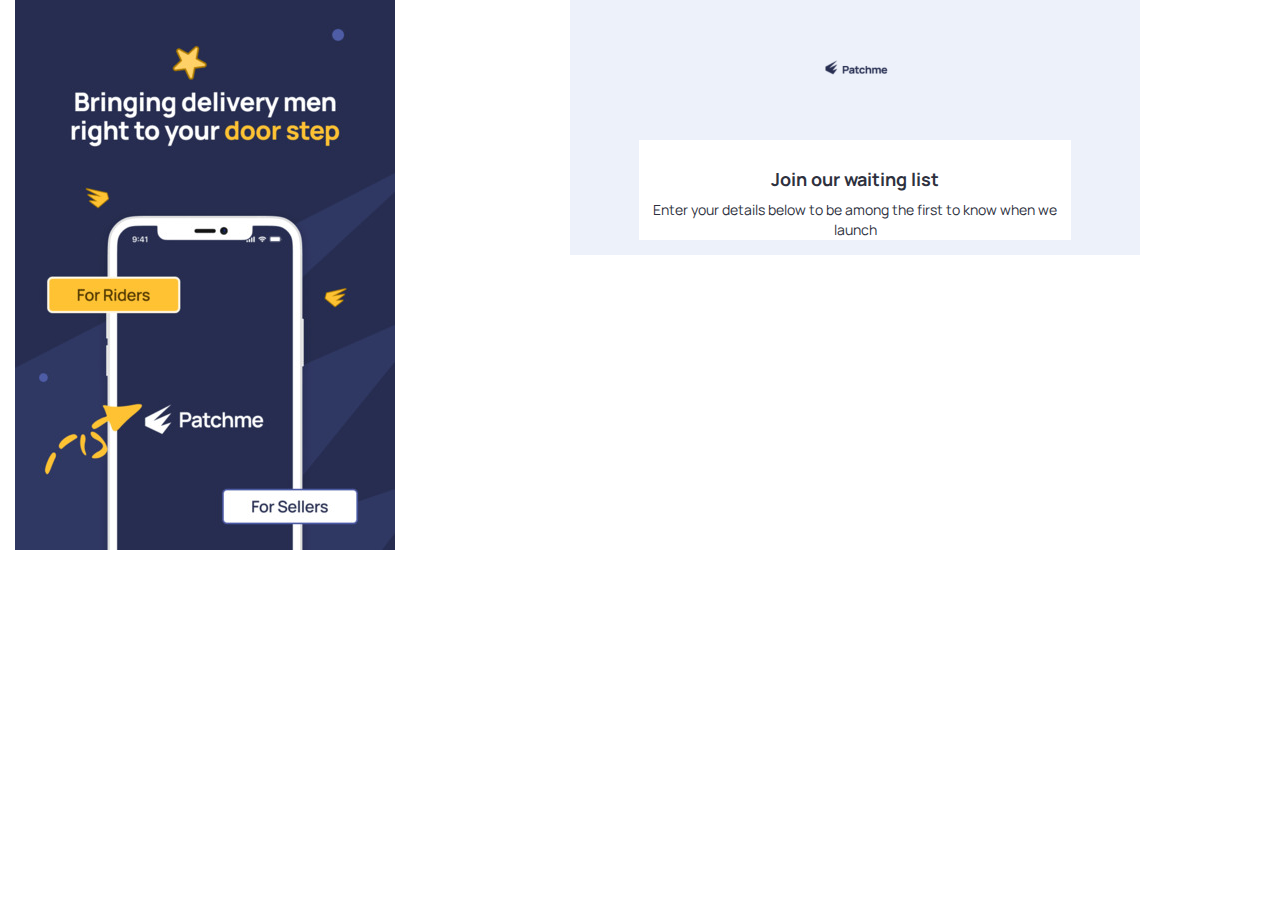
==== index.html @ 21a02e06 "feat: start with the developnment" ====
<!DOCTYPE html>
<html lang="en">

<head>
    <meta charset="UTF-8">
    <meta http-equiv="X-UA-Compatible" content="IE=edge">
    <meta name="viewport" content="width=device-width, initial-scale=1.0">
    <link rel="stylesheet" href="https://maxcdn.bootstrapcdn.com/bootstrap/3.4.1/css/bootstrap.min.css">
    <script src="https://ajax.googleapis.com/ajax/libs/jquery/3.5.1/jquery.min.js"></script>
    <link rel="preconnect" href="https://fonts.googleapis.com">
    <link rel="preconnect" href="https://fonts.gstatic.com" crossorigin>
    <link href="https://fonts.googleapis.com/css2?family=Manrope:wght@200;600;700&display=swap" rel="stylesheet">
    <link rel="stylesheet" href="style.css">
    <title>Patche Me</title>
    <div class="container row">
        <div class="col-md-6 col-lg-6 head-back"><img src="output.jpg" alt="Rider"></div>
        <div class="col-md-6 col-lg-6 back">
            <h1 style="text-align: center;"><img src="logo.png" alt=""></h1>
            <div class="waiting">
                <h3 class="head fot">Join our waiting list</h3>
                <p class="fot para">Enter your details below to be among the first to know when we launch</p>

            </div>
        </div>
    </div>
</head>

<body>

</body>

</html>
---- style.css ----
* {
    margin: 0;
    padding: 0;
    box-sizing: border-box;
}
.back {
    background-color: #EDF1FA;
}
.waiting {
    width: 80%;
    background-color: #fff;
    margin: 15px auto;
}
.fot {
    color: #2E313E;
    font-weight: 400;
    font-family: 'Manrope', sans-serif;
}
.head {
    font-size: 18px;
    font-weight: bold;
    text-align: center;
    padding-top: 30px; 
}
.para {
    text-align: center;
}

/* font-family: 'Manrope', sans-serif; */
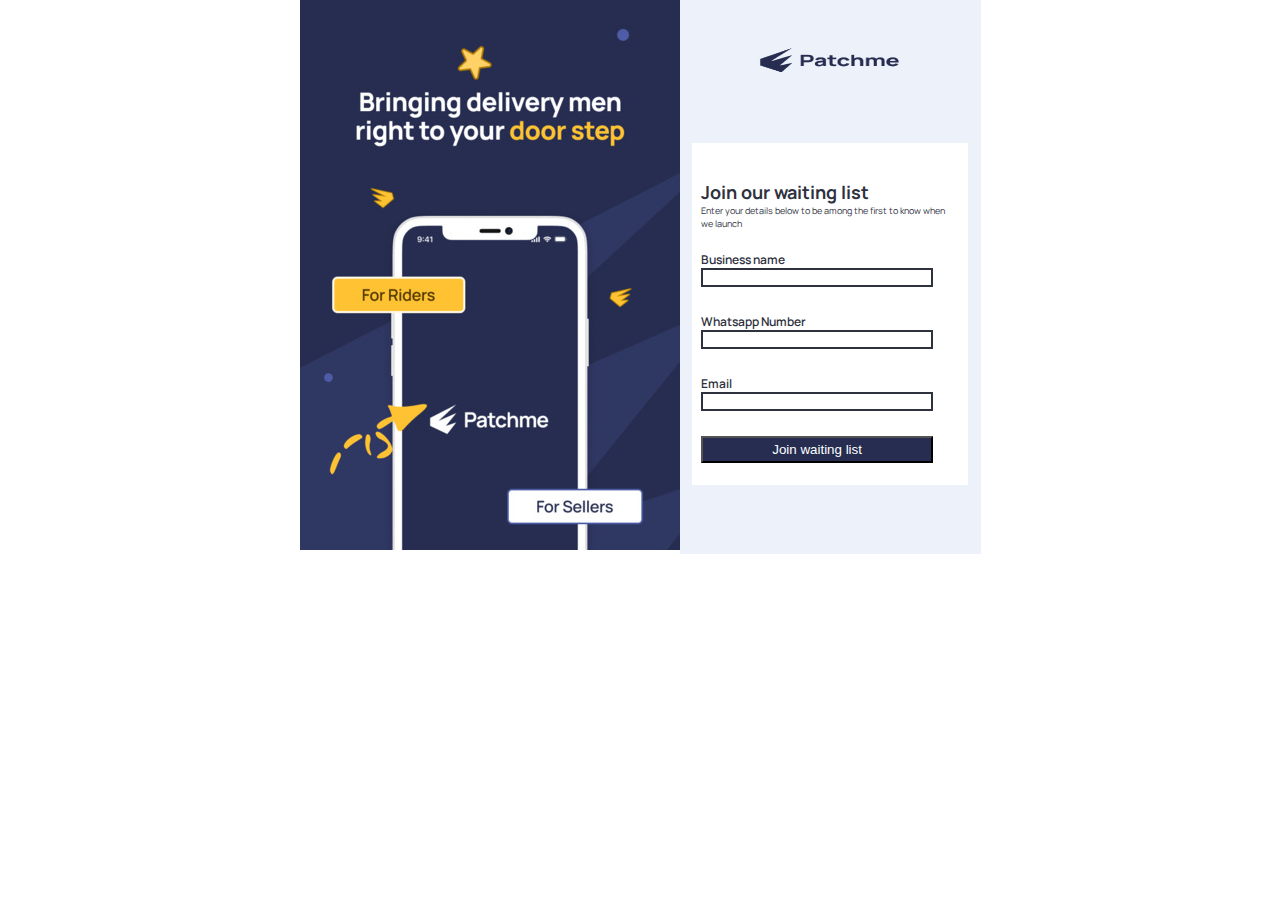
==== commit d91a437a: "feat: donw with it" ====
--- a/index.html
+++ b/index.html
@@ -5,21 +5,35 @@
     <meta charset="UTF-8">
     <meta http-equiv="X-UA-Compatible" content="IE=edge">
     <meta name="viewport" content="width=device-width, initial-scale=1.0">
-    <link rel="stylesheet" href="https://maxcdn.bootstrapcdn.com/bootstrap/3.4.1/css/bootstrap.min.css">
-    <script src="https://ajax.googleapis.com/ajax/libs/jquery/3.5.1/jquery.min.js"></script>
     <link rel="preconnect" href="https://fonts.googleapis.com">
     <link rel="preconnect" href="https://fonts.gstatic.com" crossorigin>
     <link href="https://fonts.googleapis.com/css2?family=Manrope:wght@200;600;700&display=swap" rel="stylesheet">
     <link rel="stylesheet" href="style.css">
     <title>Patche Me</title>
     <div class="container row">
-        <div class="col-md-6 col-lg-6 head-back"><img src="output.jpg" alt="Rider"></div>
-        <div class="col-md-6 col-lg-6 back">
-            <h1 style="text-align: center;"><img src="logo.png" alt=""></h1>
+        <div class="head-back"><img src="output.jpg" alt="Rider"></div>
+        <div class="back">
+            <h1><img src="log.png" alt="" height="120px" width="200px"></h1>
             <div class="waiting">
-                <h3 class="head fot">Join our waiting list</h3>
-                <p class="fot para">Enter your details below to be among the first to know when we launch</p>
-
+                <div class="waiting-1">
+                    <h3 class="head fot">Join our waiting list</h3>
+                    <p class="fot para">Enter your details below to be among the first to know when we launch</p>
+                    <form action="">
+                        <div>
+                            <label class="fot bus-name" for="bus">Business name</label><br>
+                            <input type="text" name="bus">
+                        </div>
+                        <div>
+                            <label class="fot bus-name" for="wnumber">Whatsapp Number</label><br>
+                            <input type="number" name="wnumber">
+                        </div>
+                        <div>
+                            <label class="fot bus-name" for="bus">Email</label><br>
+                            <input type="email" name="wnumber">
+                        </div>
+                        <button class="btn-wait">Join waiting list</button>
+                    </form>
+                </div>
             </div>
         </div>
     </div>
--- a/style.css
+++ b/style.css
@@ -3,13 +3,31 @@
     padding: 0;
     box-sizing: border-box;
 }
+
+.container {
+    display: flex;
+    flex-direction: row;
+    justify-content: center;
+}
+
 .back {
     background-color: #EDF1FA;
+    padding-bottom: 20px;
 }
+
+h1 {
+    text-align: center;
+}
+
 .waiting {
-    width: 80%;
+    width: 92%;
     background-color: #fff;
     margin: 15px auto;
+}
+.waiting-1 {
+    width: 98%;
+    margin: auto;
+    padding: 7px;
 }
 .fot {
     color: #2E313E;
@@ -19,11 +37,37 @@
 .head {
     font-size: 18px;
     font-weight: bold;
-    text-align: center;
     padding-top: 30px; 
 }
 .para {
-    text-align: center;
+    font-size: 9px;
+}
+form {
+    margin-top: 20px;
+}
+
+.bus-name {
+    font-weight: 600;
+    font-size: 12px;
+}
+form div {
+    margin-bottom: 25px;
+}
+input {
+    width: 90%;
+    border: 2px solid #2E313E;
+}
+.btn-wait {
+    width: 90%;
+    background-color: #262D50;
+    color: #fff;
+    padding: 4px 2px;
+    margin-bottom: 15px;
 }
 
 /* font-family: 'Manrope', sans-serif; */
+@media (max-width: 787px) {
+    .head-back {
+        display: none;
+    }
+}
